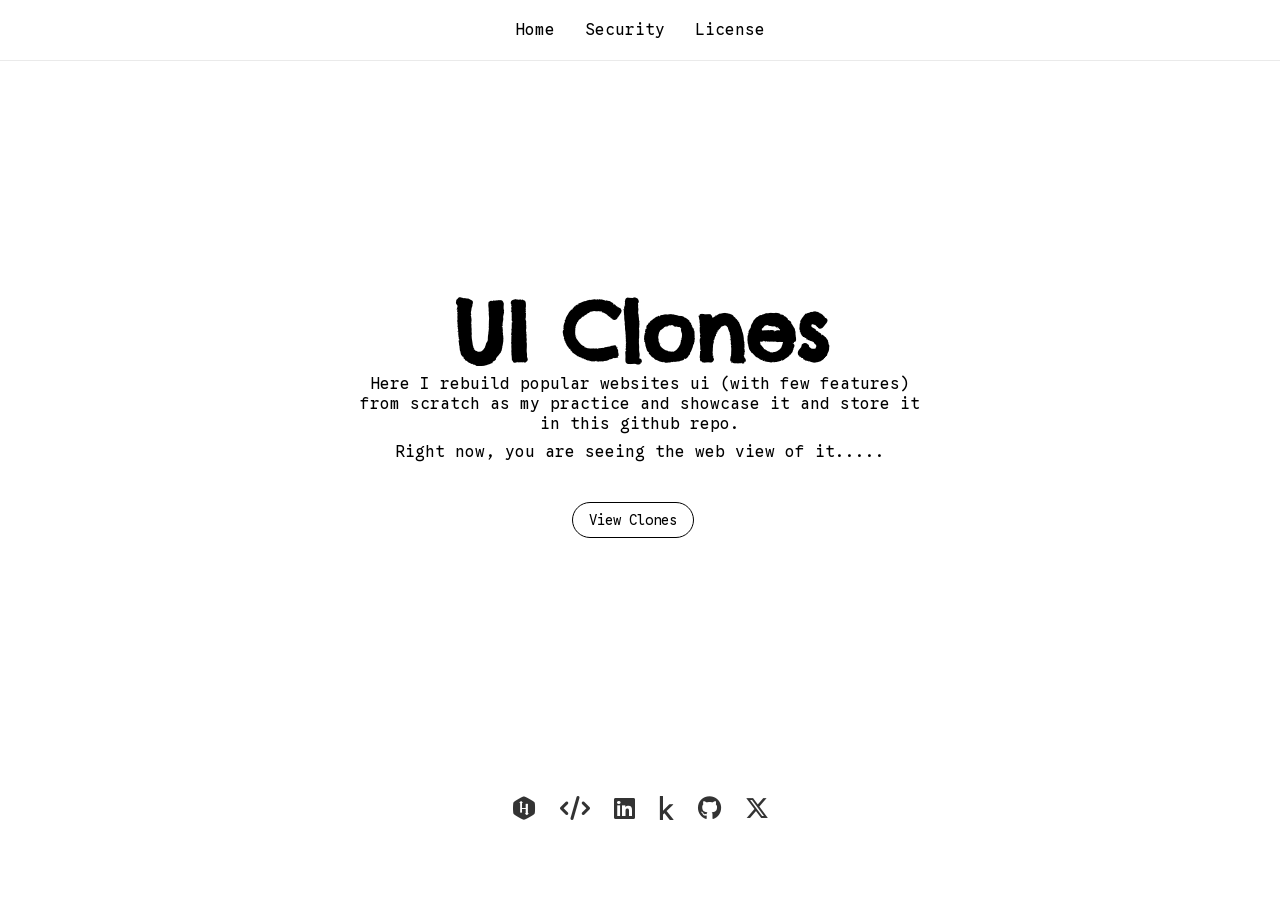
==== index.html @ f25e3386 "Update Instagram link and add Under Development page" ====
<!DOCTYPE html>
<html lang="en">
<head>
    <meta charset="UTF-8">
    <meta name="viewport" content="width=device-width, initial-scale=1.0">
    <title>UI Clones - Ch0oudharyJi</title>
    <link rel="stylesheet" href="styles.css">
    <link rel="stylesheet" href="https://cdnjs.cloudflare.com/ajax/libs/font-awesome/6.5.1/css/all.min.css">
    <link rel="preconnect" href="https://fonts.googleapis.com">
    <link rel="preconnect" href="https://fonts.gstatic.com" crossorigin>
    <link href="https://fonts.googleapis.com/css2?family=Chelsea+Market&family=Google+Sans+Code:ital,wght,MONO@0,300..800,1;1,300..800,1&display=swap" rel="stylesheet">
</head>
<body>

  <header>
    <a href="index.html">Home</a>
    <a href="security-pg.html">Security</a>
    <a href="lic-pg.html">License</a>
  </header>
  
  <div class="center-part">
    <div class="heading-txt">
      <h1>UI Clones</h1>
    </div>
    
    <div class="description-txt">
      <p class="p1-txt">Here I rebuild popular websites ui (with few features) from scratch as my practice and showcase it and store it in this github repo.</p>
      <p class="p2-txt">Right now, you are seeing the web view of it.....</p>
    </div>
    
    <div class="projects-interactive-area">
      <button id="toggleBtn" class="toggle-btn">View Clones</button>
      
      <div id="slider" class="slider-container">
        <div class="buttons-line">
          <a class="x-go-btn" href="../ui-clones/X/x-home.html">X</a> 
          &#8901; 
          <a class="instagram-go-btn" href="../ui-clones/Work In Progress/under-dev.html">Instagram</a>
        </div>
      </div>
    </div>
    
  </div>

  <div class="social-footer">
  <a href="https://www.hackerrank.com/profile/ch0udharyji" target="_blank" aria-label="HackerRank">
    <i class="fab fa-hackerrank"></i>
  </a>
  <a href="https://leetcode.com/u/ch0udharyji/" target="_blank" aria-label="LeetCode">
    <i class="fas fa-code"></i>
  </a>
  <a href="https://www.linkedin.com/in/ch0udharyji/" target="_blank" aria-label="LinkedIn">
    <i class="fab fa-linkedin"></i>
  </a>
  <a href="https://www.kaggle.com/shubhamch0udhary" target="_blank" aria-label="Kaggle">
    <i class="fab fa-kaggle"></i>
  </a>
  <a href="https://github.com/ch0udharyji" target="_blank" aria-label="GitHub">
    <i class="fab fa-github"></i>
  </a>
  <a href="https://x.com/ch0udharyJiX" target="_blank" aria-label="X">
    <i class="fab fa-x-twitter"></i>
  </a>
</div>
  <div id="loading-overlay" class="loading-overlay">
    <div class="loader"></div>
    <p>Loading clone...</p>
  </div>

  <script src="scripts.js"></script>
</body>
</html>
---- styles.css ----
body {
  margin: 0;
  padding: 0;
  background-color: white;
  color: black;
}

header {
  display: flex;
  justify-content: center;
  align-items: center;
  gap: 30px;
  padding: 20px 0;
  border-bottom: 1px solid #eaeaea;
}

header a {
  font-family: 'Google Sans Code', monospace;
  font-size: 16px;
  color: black;
  text-decoration: none;
  transition: opacity 0.2s ease;
}

header a:hover {
  opacity: 0.6;
  text-decoration: underline;
}

.heading-txt {
  font-family: 'Chelsea Market', cursive;
  font-size: 40px;
  margin-bottom: -80px;
}

.center-part {
  margin-top: -60px;
  font-size: 16px;
  display: flex;
  flex-direction: column;
  align-items: center;
  justify-content: center;
  height: 85vh;
}

.description-txt {
  background-color: rgb(255, 255, 255);
  margin-top: 10px;
  font-family: 'Google Sans Code', monospace;
  color: rgb(0, 0, 0);
  width: 100%;
  max-width: 600px;
  padding: 0 20px;
  box-sizing: border-box;
  margin-bottom: 20px;
}

.p1-txt, .p2-txt {
  text-align: center;
  margin: 8px 0; 
}

.projects-interactive-area {
  display: flex;
  align-items: center;
  justify-content: center;
  gap: 15px;
  margin-top: 10px;
  height: 40px;
}

.toggle-btn {
  font-family: 'Google Sans Code', monospace;
  font-size: 14px;
  background-color: transparent;
  color: black;
  border: 1px solid black;
  padding: 8px 16px;
  border-radius: 20px;
  cursor: pointer;
  transition: all 0.3s ease;
}

.toggle-btn:hover {
  background-color: black;
  color: white;
}

.slider-container {
  display: grid;
  grid-template-columns: 0fr;
  transition: grid-template-columns 0.5s ease;
}

.slider-container.show {
  grid-template-columns: 1fr;
}

.buttons-line {
  display: flex;
  align-items: center;
  gap: 12px;
  overflow: hidden;
  white-space: nowrap;
  opacity: 0;
  transform: translateX(-20px);
  pointer-events: none;
  transition: opacity 0.4s ease, transform 0.5s ease;
}

.slider-container.show .buttons-line {
  opacity: 1;
  transform: translateX(0);
  pointer-events: auto;
}

.x-go-btn, .instagram-go-btn {
  font-family: 'Google Sans Code', monospace;
  font-size: 16px;
  color: black;
  text-decoration: none;
  cursor: pointer;
  transition: opacity 0.2s;
}

.x-go-btn:hover, .instagram-go-btn:hover {
  opacity: 0.6;
}

.social-footer {
  display: flex;
  justify-content: center;
  align-items: center;
  gap: 24px;
  padding: 30px 0;
}

.social-footer a {
  color: #333333;
  font-size: 24px;
  text-decoration: none;
  transition: color 0.3s ease, transform 0.3s ease;
}

.social-footer a:hover {
  color: #000000;
  transform: translateY(-4px);
}

.page-content {
  max-width: 800px;
  margin: 40px auto;
  padding: 0 20px;
  font-family: 'Google Sans Code', monospace;
  line-height: 1.6;
}

.page-content h1, .page-content h2 {
  font-family: 'Chelsea Market', cursive;
  margin-top: 30px;
}

.page-content h1 {
  font-size: 36px;
  border-bottom: 2px solid black;
  padding-bottom: 10px;
}

.page-content a {
  color: black;
  font-weight: bold;
}

::-webkit-scrollbar {
  width: 8px;
  height: 8px;
}

::-webkit-scrollbar-track {
  background: transparent;
}

::-webkit-scrollbar-thumb {
  background: #ccc;
  border-radius: 10px;
}

::-webkit-scrollbar-thumb:hover {
  background: #999;
}

html {
  scrollbar-width: thin;
  scrollbar-color: #ccc transparent;
}

/* Responsive Design for Tablets and Mobiles */
@media screen and (max-width: 768px) {
  .heading-txt {
    font-size: 36px;
    margin-bottom: -40px;
  }
  .center-part {
    margin-top: -30px;
    height: auto;
    min-height: 75vh;
    padding: 40px 0;
  }
  .social-footer {
    gap: 20px;
  }
}

@media screen and (max-width: 480px) {
  header {
    gap: 15px;
    padding: 15px 0;
  }
  .heading-txt {
    font-size: 30px;
    margin-bottom: -20px;
  }
  .center-part {
    margin-top: 0;
  }
  .description-txt {
    font-size: 14px;
  }
  .projects-interactive-area {
    flex-direction: column;
    height: auto;
    gap: 15px;
  }
  .slider-container {
    grid-template-columns: 1fr;
    grid-template-rows: 0fr;
    transition: grid-template-rows 0.5s ease;
  }
  .slider-container.show {
    grid-template-rows: 1fr;
  }
  .buttons-line {
    flex-direction: column;
    gap: 10px;
    transform: translateY(-20px);
    transition: opacity 0.4s ease, transform 0.5s ease;
  }
  .slider-container.show .buttons-line {
    transform: translateY(0);
  }
  .social-footer {
    gap: 15px;
    padding: 20px 0;
    flex-wrap: wrap;
  }
  .social-footer a {
    font-size: 20px;
  }
}

.loading-overlay {
  position: fixed;
  top: 0;
  left: 0;
  width: 100%;
  height: 100%;
  background-color: white;
  display: flex;
  flex-direction: column;
  justify-content: center;
  align-items: center;
  z-index: 9999;
  opacity: 0;
  pointer-events: none;
  transition: opacity 0.3s ease;
}

.loading-overlay.active {
  opacity: 1;
  pointer-events: all;
}

.loader {
  border: 4px solid #f3f3f3;
  border-top: 4px solid black;
  border-radius: 50%;
  width: 40px;
  height: 40px;
  animation: spin 1s linear infinite;
  margin-bottom: 15px;
}

@keyframes spin {
  0% { transform: rotate(0deg); }
  100% { transform: rotate(360deg); }
}

.loading-overlay p {
  font-family: 'Google Sans Code', monospace;
  font-size: 16px;
  color: black;
  margin: 0;
}
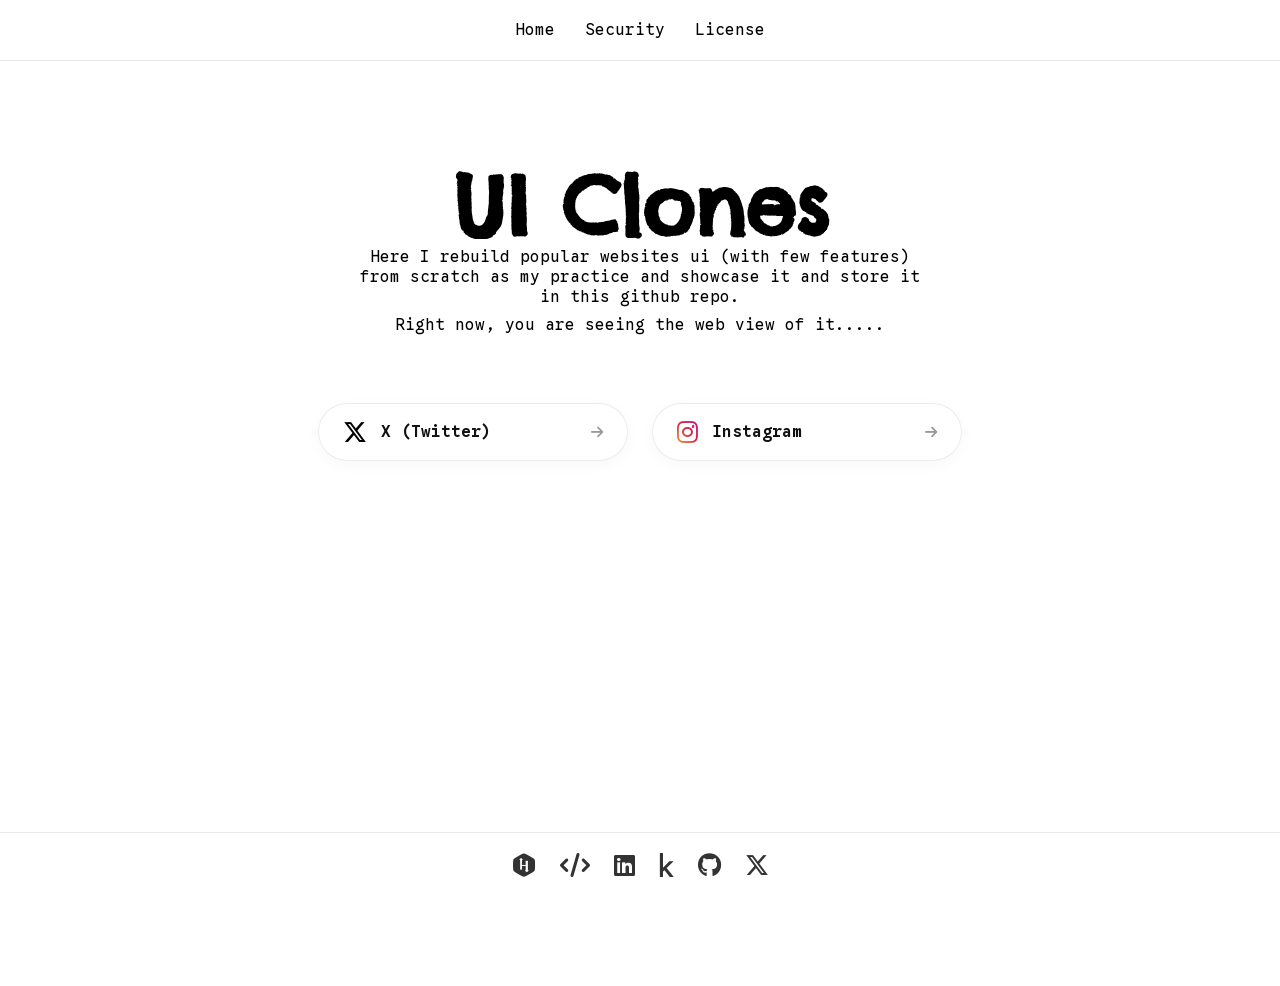
==== commit 461ce0f3: "Refactor project links layout and add "Go Up" button functionality" ====
--- a/index.html
+++ b/index.html
@@ -28,19 +28,31 @@
       <p class="p2-txt">Right now, you are seeing the web view of it.....</p>
     </div>
     
-    <div class="projects-interactive-area">
-      <button id="toggleBtn" class="toggle-btn">View Clones</button>
-      
-      <div id="slider" class="slider-container">
-        <div class="buttons-line">
-          <a class="x-go-btn" href="../ui-clones/X/x-home.html">X</a> 
-          &#8901; 
-          <a class="instagram-go-btn" href="../ui-clones/Work In Progress/under-dev.html">Instagram</a>
+    <div class="projects-grid">
+      <a href="../ui-clones/X/x-home.html" class="minimal-card x-go-btn">
+        <div class="minimal-card-left">
+          <i class="fa-brands fa-x-twitter x-logo-icon"></i>
+          <span class="project-title">X (Twitter)</span>
         </div>
-      </div>
+        <div class="minimal-card-right">
+          <i class="fa-solid fa-arrow-right"></i>
+        </div>
+      </a>
+
+      <a href="../ui-clones/Work In Progress/under-dev.html" class="minimal-card instagram-go-btn">
+        <div class="minimal-card-left">
+          <i class="fa-brands fa-instagram insta-gradient"></i>
+          <span class="project-title">Instagram</span>
+        </div>
+        <div class="minimal-card-right">
+          <i class="fa-solid fa-arrow-right"></i>
+        </div>
+      </a>
     </div>
     
   </div>
+
+  <a href="#" class="go-up-btn" id="goUpBtn"><i class="fa-solid fa-arrow-up"></i></a>
 
   <div class="social-footer">
   <a href="https://www.hackerrank.com/profile/ch0udharyji" target="_blank" aria-label="HackerRank">
--- a/styles.css
+++ b/styles.css
@@ -34,13 +34,15 @@
 }
 
 .center-part {
-  margin-top: -60px;
+  margin-top: 0;
+  padding-top: 40px;
+  padding-bottom: 120px;
   font-size: 16px;
   display: flex;
   flex-direction: column;
   align-items: center;
-  justify-content: center;
-  height: 85vh;
+  justify-content: flex-start;
+  min-height: 85vh;
 }
 
 .description-txt {
@@ -60,79 +62,126 @@
   margin: 8px 0; 
 }
 
-.projects-interactive-area {
-  display: flex;
-  align-items: center;
-  justify-content: center;
-  gap: 15px;
-  margin-top: 10px;
-  height: 40px;
-}
-
-.toggle-btn {
-  font-family: 'Google Sans Code', monospace;
+.projects-grid {
+  display: flex;
+  flex-wrap: wrap;
+  justify-content: center;
+  gap: 24px;
+  width: 100%;
+  max-width: 800px;
+  margin-top: 40px;
+}
+
+.minimal-card {
+  display: flex;
+  align-items: center;
+  justify-content: space-between;
+  width: 260px;
+  background: rgba(255, 255, 255, 0.8);
+  backdrop-filter: blur(8px);
+  border: 1px solid rgba(0, 0, 0, 0.08);
+  border-radius: 100px; /* Elegant pill shape */
+  padding: 16px 24px;
+  text-decoration: none;
+  color: #111;
+  box-shadow: 0 4px 15px rgba(0, 0, 0, 0.03);
+  transition: all 0.3s cubic-bezier(0.25, 0.8, 0.25, 1);
+}
+
+.minimal-card:hover {
+  background: #ffffff;
+  border-color: rgba(0, 0, 0, 0.2);
+  transform: translateY(-4px);
+  box-shadow: 0 10px 25px rgba(0, 0, 0, 0.08);
+}
+
+.minimal-card-left {
+  display: flex;
+  align-items: center;
+  gap: 14px;
+}
+
+.minimal-card-left i {
+  font-size: 24px;
+}
+
+.x-logo-icon {
+  color: #000;
+}
+
+.insta-gradient {
+  background: -webkit-linear-gradient(45deg, #f09433 0%, #e6683c 25%, #dc2743 50%, #cc2366 75%, #bc1888 100%);
+  -webkit-background-clip: text;
+  -webkit-text-fill-color: transparent;
+}
+
+.project-title {
+  font-family: 'Google Sans Code', monospace;
+  font-weight: 600;
+  font-size: 16px;
+  margin: 0;
+  color: #111;
+}
+
+.minimal-card-right {
+  display: flex;
+  align-items: center;
+}
+
+.minimal-card-right i {
   font-size: 14px;
-  background-color: transparent;
-  color: black;
-  border: 1px solid black;
-  padding: 8px 16px;
-  border-radius: 20px;
-  cursor: pointer;
+  color: #999;
   transition: all 0.3s ease;
 }
 
-.toggle-btn:hover {
+.minimal-card:hover .minimal-card-right i {
+  color: #000;
+  transform: translateX(3px) rotate(-45deg); /* Sleek diagonal arrow on hover */
+}
+
+.social-footer {
+  position: fixed;
+  bottom: 0;
+  left: 0;
+  width: 100%;
+  background: rgba(255, 255, 255, 0.9);
+  backdrop-filter: blur(10px);
+  z-index: 100;
+  border-top: 1px solid #eaeaea;
+  display: flex;
+  justify-content: center;
+  align-items: center;
+  gap: 24px;
+  padding: 20px 0;
+}
+
+.go-up-btn {
+  position: fixed;
+  bottom: 100px;
+  right: 30px;
   background-color: black;
   color: white;
-}
-
-.slider-container {
-  display: grid;
-  grid-template-columns: 0fr;
-  transition: grid-template-columns 0.5s ease;
-}
-
-.slider-container.show {
-  grid-template-columns: 1fr;
-}
-
-.buttons-line {
-  display: flex;
-  align-items: center;
-  gap: 12px;
-  overflow: hidden;
-  white-space: nowrap;
+  width: 50px;
+  height: 50px;
+  border-radius: 50%;
+  display: flex;
+  justify-content: center;
+  align-items: center;
+  text-decoration: none;
+  font-size: 20px;
   opacity: 0;
-  transform: translateX(-20px);
   pointer-events: none;
-  transition: opacity 0.4s ease, transform 0.5s ease;
-}
-
-.slider-container.show .buttons-line {
+  transition: opacity 0.3s ease, transform 0.3s ease;
+  z-index: 99;
+}
+
+.go-up-btn.visible {
   opacity: 1;
-  transform: translateX(0);
   pointer-events: auto;
 }
 
-.x-go-btn, .instagram-go-btn {
-  font-family: 'Google Sans Code', monospace;
-  font-size: 16px;
-  color: black;
-  text-decoration: none;
-  cursor: pointer;
-  transition: opacity 0.2s;
-}
-
-.x-go-btn:hover, .instagram-go-btn:hover {
-  opacity: 0.6;
-}
-
-.social-footer {
-  display: flex;
-  justify-content: center;
-  align-items: center;
-  gap: 24px;
-  padding: 30px 0;
+.go-up-btn:hover {
+  transform: translateY(-5px);
 }
 
 .social-footer a {
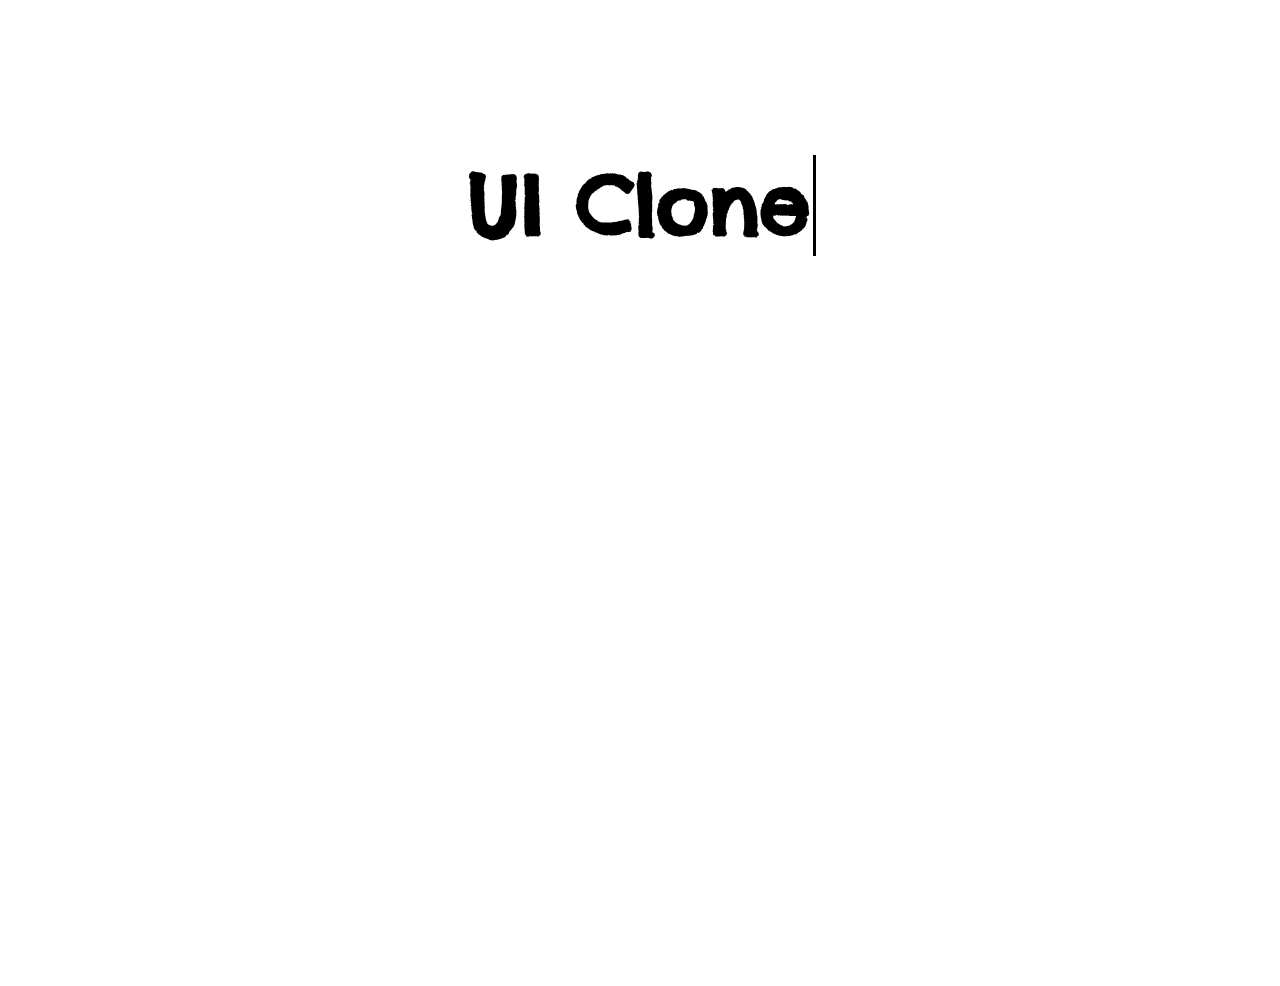
==== commit 651db6b4: "Implement page load animation and enhance site loading styles" ====
--- a/index.html
+++ b/index.html
@@ -10,7 +10,7 @@
     <link rel="preconnect" href="https://fonts.gstatic.com" crossorigin>
     <link href="https://fonts.googleapis.com/css2?family=Chelsea+Market&family=Google+Sans+Code:ital,wght,MONO@0,300..800,1;1,300..800,1&display=swap" rel="stylesheet">
 </head>
-<body>
+<body class="site-loading">
 
   <header>
     <a href="index.html">Home</a>
--- a/styles.css
+++ b/styles.css
@@ -80,7 +80,7 @@
   background: rgba(255, 255, 255, 0.8);
   backdrop-filter: blur(8px);
   border: 1px solid rgba(0, 0, 0, 0.08);
-  border-radius: 100px; /* Elegant pill shape */
+  border-radius: 100px;
   padding: 16px 24px;
   text-decoration: none;
   color: #111;
@@ -136,7 +136,7 @@
 
 .minimal-card:hover .minimal-card-right i {
   color: #000;
-  transform: translateX(3px) rotate(-45deg); /* Sleek diagonal arrow on hover */
+  transform: translateX(3px) rotate(-45deg);
 }
 
 .social-footer {
@@ -243,7 +243,6 @@
   scrollbar-color: #ccc transparent;
 }
 
-/* Responsive Design for Tablets and Mobiles */
 @media screen and (max-width: 768px) {
   .heading-txt {
     font-size: 36px;
@@ -305,6 +304,38 @@
   .social-footer a {
     font-size: 20px;
   }
+}
+
+body.site-loading {
+  overflow: hidden;
+}
+
+body.site-loading header,
+body.site-loading .description-txt,
+body.site-loading .projects-grid,
+body.site-loading .social-footer {
+  opacity: 0;
+  pointer-events: none;
+}
+
+header, .description-txt, .projects-grid, .social-footer {
+  transition: opacity 1.5s ease-in-out;
+  will-change: opacity;
+}
+
+.heading-txt h1 {
+  display: inline-block;
+  padding-right: 5px;
+}
+
+body.site-loading .heading-txt h1 {
+  border-right: 3px solid black;
+  animation: blink-caret 0.75s step-end infinite;
+}
+
+@keyframes blink-caret {
+  from, to { border-color: transparent }
+  50% { border-color: black; }
 }
 
 .loading-overlay {
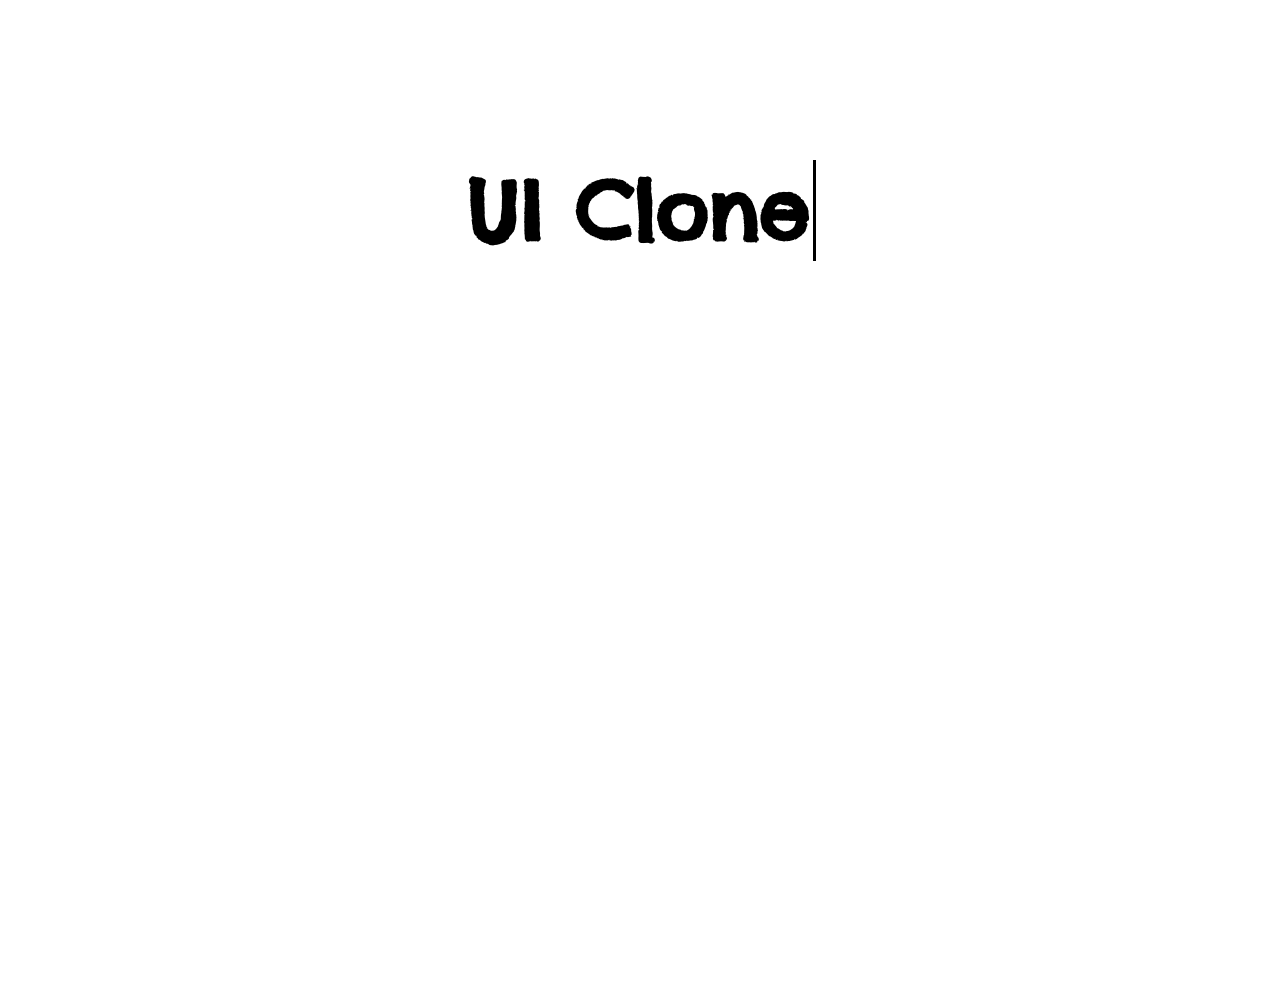
==== commit 1ec372ae: "Add theme toggle functionality and update styles for dark mode support" ====
--- a/index.html
+++ b/index.html
@@ -16,6 +16,9 @@
     <a href="index.html">Home</a>
     <a href="security-pg.html">Security</a>
     <a href="lic-pg.html">License</a>
+    <button id="themeToggleBtn" class="theme-toggle" aria-label="Toggle Dark Mode">
+      <i class="fa-solid fa-moon"></i>
+    </button>
   </header>
   
   <div class="center-part">
--- a/styles.css
+++ b/styles.css
@@ -1,8 +1,65 @@
+
+:root {
+  --bg-color: #ffffff;
+  --text-color: #000000;
+  --text-muted: #666666;
+  --card-bg: rgba(255, 255, 255, 0.8);
+  --card-hover-bg: #ffffff;
+  --border-color: rgba(0, 0, 0, 0.08);
+  --border-hover-color: rgba(0, 0, 0, 0.2);
+  --shadow-color: rgba(0, 0, 0, 0.03);
+  --shadow-hover-color: rgba(0, 0, 0, 0.08);
+  --footer-bg: rgba(255, 255, 255, 0.9);
+  --footer-border: #eaeaea;
+  --accent-color: #000000;
+  --btn-text-color: #ffffff;
+  --caret-color: #000000;
+}
+
+[data-theme="dark"] {
+  --bg-color: #121212;
+  --text-color: #ffffff;
+  --text-muted: #aaaaaa;
+  --card-bg: rgba(30, 30, 30, 0.8);
+  --card-hover-bg: #2a2a2a;
+  --border-color: rgba(255, 255, 255, 0.1);
+  --border-hover-color: rgba(255, 255, 255, 0.3);
+  --shadow-color: rgba(0, 0, 0, 0.2);
+  --shadow-hover-color: rgba(0, 0, 0, 0.4);
+  --footer-bg: rgba(18, 18, 18, 0.9);
+  --footer-border: #333333;
+  --accent-color: #ffffff;
+  --btn-text-color: #000000;
+  --caret-color: #ffffff;
+}
+
+.theme-toggle {
+  background: transparent;
+  border: none;
+  color: var(--text-color);
+  font-size: 20px;
+  cursor: pointer;
+  transition: transform 0.3s ease, color 0.3s ease;
+}
+
+.theme-toggle:hover {
+  transform: rotate(20deg);
+  opacity: 0.7;
+}
+
+body {
+  transition: background-color 0.5s ease, color 0.5s ease;
+}
+
+.minimal-card, .social-footer, .go-up-btn, header {
+  transition: background-color 0.5s ease, color 0.5s ease, border-color 0.5s ease, box-shadow 0.5s ease, transform 0.3s cubic-bezier(0.25, 0.8, 0.25, 1);
+}
+
 body {
   margin: 0;
   padding: 0;
-  background-color: white;
-  color: black;
+  background-color: var(--bg-color);
+  color: var(--text-color);
 }
 
 header {
@@ -11,13 +68,13 @@
   align-items: center;
   gap: 30px;
   padding: 20px 0;
-  border-bottom: 1px solid #eaeaea;
+  border-bottom: 1px solid var(--footer-border);
 }
 
 header a {
   font-family: 'Google Sans Code', monospace;
   font-size: 16px;
-  color: black;
+  color: var(--text-color);
   text-decoration: none;
   transition: opacity 0.2s ease;
 }
@@ -46,10 +103,10 @@
 }
 
 .description-txt {
-  background-color: rgb(255, 255, 255);
+  background-color: transparent;
   margin-top: 10px;
   font-family: 'Google Sans Code', monospace;
-  color: rgb(0, 0, 0);
+  color: var(--text-color);
   width: 100%;
   max-width: 600px;
   padding: 0 20px;
@@ -77,22 +134,22 @@
   align-items: center;
   justify-content: space-between;
   width: 260px;
-  background: rgba(255, 255, 255, 0.8);
+  background: var(--card-bg);
   backdrop-filter: blur(8px);
-  border: 1px solid rgba(0, 0, 0, 0.08);
+  border: 1px solid var(--border-color);
   border-radius: 100px;
   padding: 16px 24px;
   text-decoration: none;
-  color: #111;
-  box-shadow: 0 4px 15px rgba(0, 0, 0, 0.03);
+  color: var(--text-color);
+  box-shadow: 0 4px 15px var(--shadow-color);
   transition: all 0.3s cubic-bezier(0.25, 0.8, 0.25, 1);
 }
 
 .minimal-card:hover {
-  background: #ffffff;
-  border-color: rgba(0, 0, 0, 0.2);
+  background: var(--card-hover-bg);
+  border-color: var(--border-hover-color);
   transform: translateY(-4px);
-  box-shadow: 0 10px 25px rgba(0, 0, 0, 0.08);
+  box-shadow: 0 10px 25px var(--shadow-hover-color);
 }
 
 .minimal-card-left {
@@ -106,7 +163,7 @@
 }
 
 .x-logo-icon {
-  color: #000;
+  color: var(--text-color);
 }
 
 .insta-gradient {
@@ -120,7 +177,7 @@
   font-weight: 600;
   font-size: 16px;
   margin: 0;
-  color: #111;
+  color: var(--text-color);
 }
 
 .minimal-card-right {
@@ -130,12 +187,12 @@
 
 .minimal-card-right i {
   font-size: 14px;
-  color: #999;
+  color: var(--text-muted);
   transition: all 0.3s ease;
 }
 
 .minimal-card:hover .minimal-card-right i {
-  color: #000;
+  color: var(--text-color);
   transform: translateX(3px) rotate(-45deg);
 }
 
@@ -144,10 +201,10 @@
   bottom: 0;
   left: 0;
   width: 100%;
-  background: rgba(255, 255, 255, 0.9);
+  background: var(--footer-bg);
   backdrop-filter: blur(10px);
   z-index: 100;
-  border-top: 1px solid #eaeaea;
+  border-top: 1px solid var(--footer-border);
   display: flex;
   justify-content: center;
   align-items: center;
@@ -159,8 +216,8 @@
   position: fixed;
   bottom: 100px;
   right: 30px;
-  background-color: black;
-  color: white;
+  background-color: var(--text-color);
+  color: var(--btn-text-color);
   width: 50px;
   height: 50px;
   border-radius: 50%;
@@ -185,14 +242,14 @@
 }
 
 .social-footer a {
-  color: #333333;
+  color: var(--text-color);
   font-size: 24px;
   text-decoration: none;
   transition: color 0.3s ease, transform 0.3s ease;
 }
 
 .social-footer a:hover {
-  color: #000000;
+  color: var(--text-color);
   transform: translateY(-4px);
 }
 
@@ -211,12 +268,12 @@
 
 .page-content h1 {
   font-size: 36px;
-  border-bottom: 2px solid black;
+  border-bottom: 2px solid var(--text-color);
   padding-bottom: 10px;
 }
 
 .page-content a {
-  color: black;
+  color: var(--text-color);
   font-weight: bold;
 }
 
@@ -329,13 +386,13 @@
 }
 
 body.site-loading .heading-txt h1 {
-  border-right: 3px solid black;
+  border-right: 3px solid var(--caret-color);
   animation: blink-caret 0.75s step-end infinite;
 }
 
 @keyframes blink-caret {
   from, to { border-color: transparent }
-  50% { border-color: black; }
+  50% { border-color: var(--text-color); }
 }
 
 .loading-overlay {
@@ -344,7 +401,7 @@
   left: 0;
   width: 100%;
   height: 100%;
-  background-color: white;
+  background-color: var(--bg-color);
   display: flex;
   flex-direction: column;
   justify-content: center;
@@ -378,6 +435,6 @@
 .loading-overlay p {
   font-family: 'Google Sans Code', monospace;
   font-size: 16px;
-  color: black;
+  color: var(--text-color);
   margin: 0;
 }
